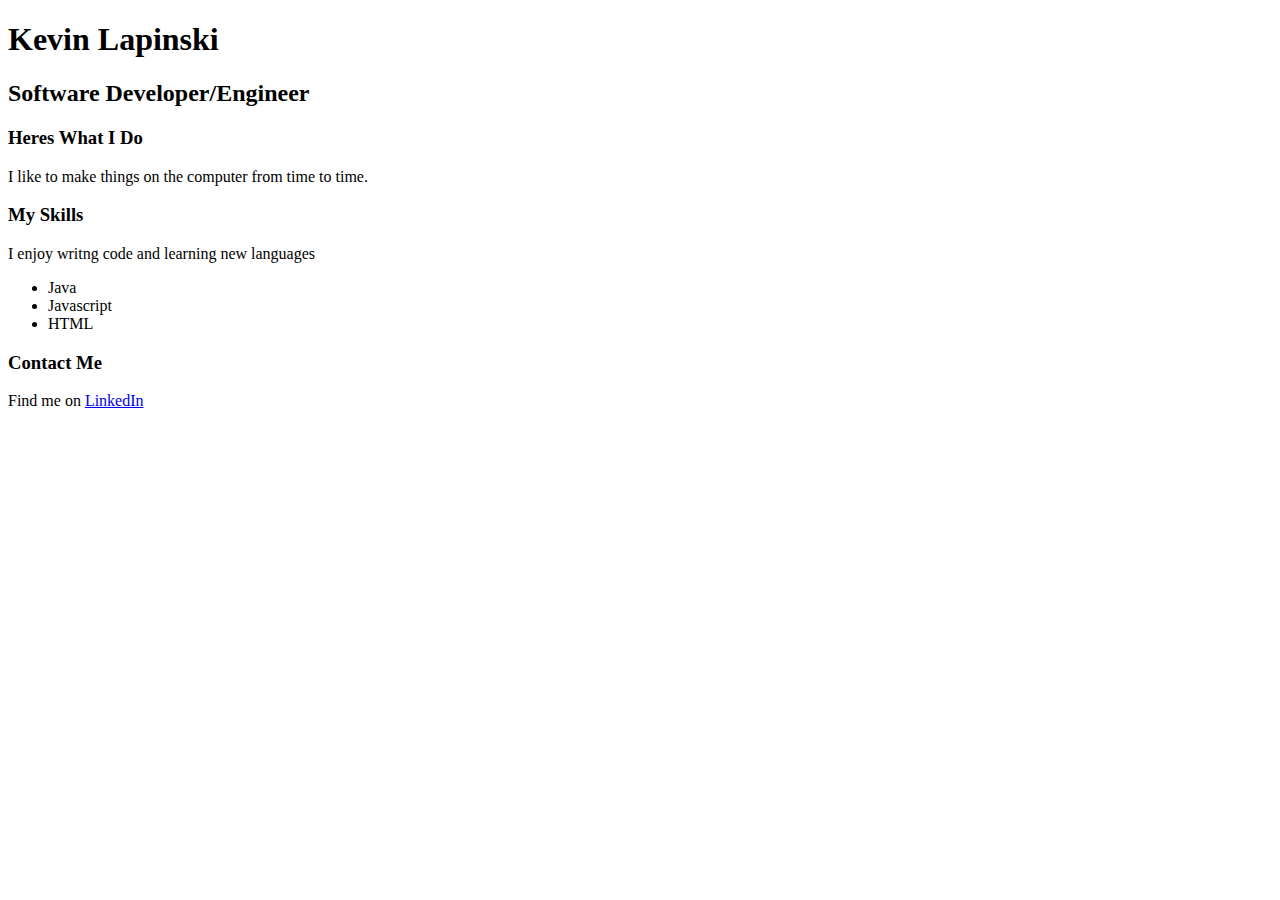
==== index.html @ 36fc130e "initial index commit" ====
<!DOCTYPE html>
<html lang="en">

<head>
  <meta charset="UTF-8">
  <meta name="viewport" content="width=device-width; initial-scale=1.0; maximum-scale=1.0;">
  <link rel="stylesheet" href="main.css">
  <title>HTML Portfolio</title>
</head>

<body>
  <div class="header">
    <h1>
      Kevin Lapinski
    </h1>
    <h2>
      Software Developer/Engineer
    </h2>
  </div>
  <div class="tagline">
    <h3>
      Heres What I Do
    </h3>
    <p>
        I like to make things on the computer from time to time.
    </p>
  </div>
  <div class="skills">
    <h3>
      My Skills
    </h3>
    <p>
      I enjoy writng code and learning new languages
    </p>
    <ul>
      <li>
        Java
      </li>
      <li>
        Javascript
      </li>
      <li>
        HTML
      </li>
    </ul>
  </div>
  <div class="contact">
    <h3>
      Contact Me
    </h3>
    <p>
      Find me on <a href="https://www.linkedin.com/in/kevin-lapinski-8890b5a2/">LinkedIn</a>
    </p>
  </div>
</body>

</html>
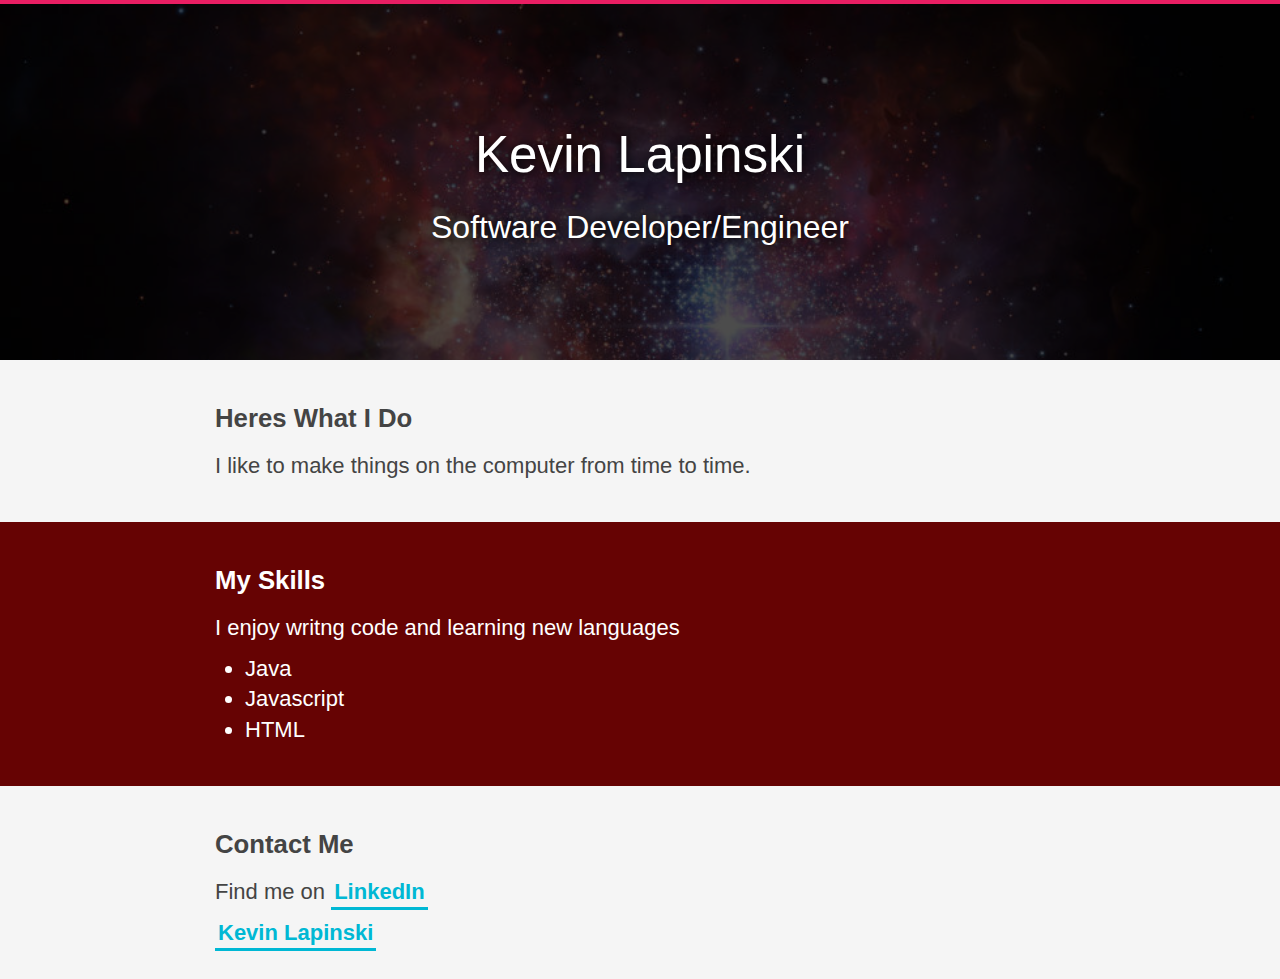
==== commit 976d0394: "updated gh-pages commit" ====
--- a/index.html
+++ b/index.html
@@ -6,51 +6,57 @@
   <meta name="viewport" content="width=device-width; initial-scale=1.0; maximum-scale=1.0;">
   <link rel="stylesheet" href="main.css">
   <title>HTML Portfolio</title>
+  <script type="text/javascript" src="https://platform.linkedin.com/badges/js/profile.js" async defer></script>
 </head>
 
 <body>
   <div class="header">
-    <h1>
-      Kevin Lapinski
-    </h1>
-    <h2>
-      Software Developer/Engineer
-    </h2>
+    <div class="content-wrapper">
+      <h1>
+        Kevin Lapinski
+      </h1>
+      <h2>
+        Software Developer/Engineer
+      </h2>
+    </div>
   </div>
   <div class="tagline">
-    <h3>
-      Heres What I Do
-    </h3>
-    <p>
+    <div class="content-wrapper">
+      <h3>
+        Heres What I Do
+      </h3>
+      <p>
         I like to make things on the computer from time to time.
-    </p>
+      </p>
+    </div>
   </div>
   <div class="skills">
-    <h3>
-      My Skills
-    </h3>
-    <p>
-      I enjoy writng code and learning new languages
-    </p>
-    <ul>
-      <li>
-        Java
-      </li>
-      <li>
-        Javascript
-      </li>
-      <li>
-        HTML
-      </li>
-    </ul>
+    <div class="content-wrapper">
+      <h3>
+        My Skills
+      </h3>
+      <p>
+        I enjoy writng code and learning new languages
+      </p>
+      <ul>
+        <li>Java</li>
+        <li>Javascript</li>
+        <li>HTML</li>
+      </ul>
+    </div>
   </div>
   <div class="contact">
-    <h3>
-      Contact Me
-    </h3>
-    <p>
-      Find me on <a href="https://www.linkedin.com/in/kevin-lapinski-8890b5a2/">LinkedIn</a>
-    </p>
+    <div class="content-wrapper">
+      <h3>
+        Contact Me
+      </h3>
+      <p>
+        Find me on <a href="https://www.linkedin.com/in/kevin-lapinski-8890b5a2/">LinkedIn</a>
+      </p>
+      <div class="LI-profile-badge"  data-version="v1" data-size="medium" data-locale="en_US" data-type="horizontal" data-theme="light" data-vanity="kevin-lapinski-8890b5a2">
+        <a class="LI-simple-link" href='https://www.linkedin.com/in/kevin-lapinski-8890b5a2?trk=profile-badge'>Kevin Lapinski</a>
+      </div>
+    </div>
   </div>
 </body>
 
--- a/main.css
+++ b/main.css
@@ -0,0 +1,121 @@
+*, *:before, *:after {
+    box-sizing: border-box;
+    margin: 0;
+    padding: 0;
+  }
+  
+  body {
+    background: #F5F5F5;
+    color: #444;
+    font-family: "Helvetica Neue", Arial, serif;
+    font-size: 22px;
+    margin: 0;
+    padding: 0;
+    font-weight: 200;
+    -webkit-font-smoothing: antialiased;
+      -moz-osx-font-smoothing: grayscale;
+  }
+  
+  h1, h2, h3, h4 {
+    margin: 10px 0 15px;
+  }
+  
+  p, ul {
+    margin: 10px 0;
+}
+  
+  ul li {
+    margin-left: 30px;;
+  }
+  
+  a {
+    color: #00b8d4;
+    font-weight: 600;
+    text-decoration: none;
+    border-bottom: 3px solid #00b8d4;
+    padding: 3px;
+  }
+  
+  a:hover {
+    background-color: #00b8d4;
+    color: white;
+  }
+  
+  a:active {
+    position: relative;
+    top: 1px;
+  }
+  
+  .content-wrapper {
+    line-height: 1.4;
+    margin: 0 auto;
+    max-width: 900px;
+    padding: 30px 25px;
+  }
+  
+  /*
+   * HEADER
+   */
+  
+  .header {
+    align-items: center;
+    background-color: #EFEFEF;
+    background-image: url('galaxy.jpg');
+    background-position: cover;
+    background-repeat: no-repeat;
+    background-size: 100% auto;
+    border-top: 4px solid #e91e63;
+    color: #FFFFFF;
+    display: flex;
+    flex-direction: column;
+    height: 40vh;
+    justify-content: center;
+    min-height: 250px;
+    padding: 0 20px;
+    position: relative;
+    text-align: center;
+  }
+  
+  @media only screen and (max-device-width: 420px)  {
+    .header {
+      background-size: auto 100%;
+    }
+  }
+  
+  .header:before {
+    background: rgba(0, 0, 0, .7);
+    bottom: 0;
+    content: ' ';
+    display: block;
+    left: 0;
+    position: absolute;
+    right: 0;
+    top: 0;
+    z-index: 1;
+  }
+  
+  .header * {
+    position: relative;
+    z-index: 2;
+    text-shadow: 1px 1px 10px black;
+  }
+  
+  .header h1 {
+    font-size: 3.2rem;
+    font-weight: 100;
+  }
+  
+  .header h2 {
+    font-size: 2rem;
+    font-weight: 100;
+    margin: 5px 0;
+  }
+  
+  /*
+   * SKILLS
+   */
+
+  .skills {
+    background: rgb(102, 3, 3);
+    color: white;
+  }